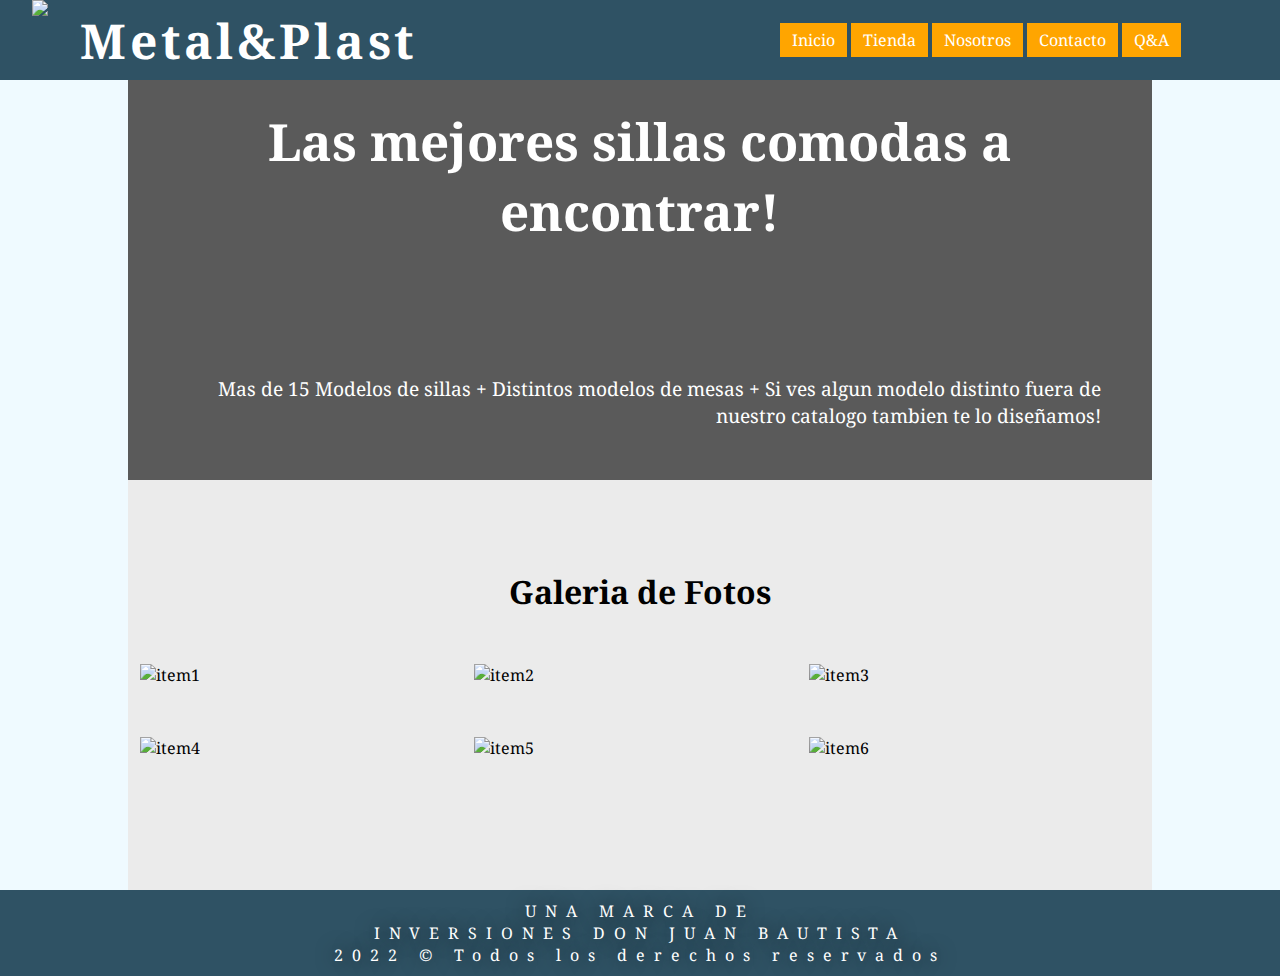
==== index.html @ fb454c6d "Adding bootstrap and .mainad background" ====
<!DOCTYPE html>
<html lang="es">
<head>
    <meta charset="UTF-8">
    <meta http-equiv="X-UA-Compatible" content="IE=edge">
    <meta name="viewport" content="width=device-width, initial-scale=1.0">
    <link rel="icon" href="media/logo.png">
    <title>METALYPLAST</title>

    <!-- Andika Google Font -->
    <link rel="preconnect" href="https://fonts.googleapis.com">
    <link rel="preconnect" href="https://fonts.gstatic.com" crossorigin>
    <link href="https://fonts.googleapis.com/css2?family=Noto+Serif&display=swap" rel="stylesheet">

    <!-- Bootstrap CSS 5.1 -->
    <link href="https://cdn.jsdelivr.net/npm/bootstrap@5.1.3/dist/css/bootstrap.min.css" rel="stylesheet" integrity="sha384-1BmE4kWBq78iYhFldvKuhfTAU6auU8tT94WrHftjDbrCEXSU1oBoqyl2QvZ6jIW3" crossorigin="anonymous">
    <!-- Bootstrap CSS 5.1 -->

    <link rel="stylesheet" href="css/main.css">
</head>
<body id="index">
    <header>
        <img src="media/logo.png" class="logo">
        <h1><a href="index.html">Metal&Plast</a></h1>
        <nav>
            <input type="checkbox" id="menuBtn">
            <label for="menuBtn">Menu</label>
            <ul id="menu">
                <li><a href="index.html">Inicio</a></li>
                <li><a href="pages/store.html">Tienda</a></li>
                <li><a href="pages/us.html">Nosotros</a></li>
                <li><a href="pages/contact.html">Contacto</a></li>
                <li><a href="pages/qanda.html">Q&A</a></li>
            </ul>
        </nav>
    </header>
    <main class="content">
        <section class="mainad">
            <h2>Las mejores sillas comodas a encontrar!</h2>
            <p>Mas de 15 Modelos de sillas + Distintos modelos de mesas + Si ves algun modelo distinto fuera de nuestro catalogo tambien te lo diseñamos!</p>
        </section>
        <section class="gallery">
            <h2>Galeria de Fotos</h2>
            <article>
                <img src="media/item1.jpg" alt="item1">
            </article>
            <article>
                <img src="media/item2.jpg" alt="item2">
            </article>
            <article>
                <img src="media/item3.jpg" alt="item3">
            </article>
            <article>
                <img src="media/item4.jpg" alt="item4">
            </article>
            <article>
                <img src="media/item5.jpg" alt="item5">
            </article>
            <article>
                <img src="media/item6.jpg" alt="item6">
            </article>
        </section>
    </main>
    <footer>
        <p>UNA MARCA DE<br>INVERSIONES DON JUAN BAUTISTA <br>2022 &copy; Todos los derechos reservados</p>
    </footer>
    <!-- Bootstrap JS 5.1 -->
    <script src="https://cdn.jsdelivr.net/npm/bootstrap@5.1.3/dist/js/bootstrap.bundle.min.js" integrity="sha384-ka7Sk0Gln4gmtz2MlQnikT1wXgYsOg+OMhuP+IlRH9sENBO0LRn5q+8nbTov4+1p" crossorigin="anonymous"></script>
    <!-- Bootstrap JS 5.1 -->
</body>
</html>
---- css/main.css ----
/* Ajustes por defectos */
*{
    margin: 0;
    padding: 0;
    outline: 0;
    box-sizing: border-box;
    font-family: 'Noto Serif', serif;
}
a{
    color: gray;
    text-decoration: none;
}
body{
    background-color: rgb(239, 250, 255);
    background-image: url(../media/background.jpg);
    background-repeat: round;
    display: grid;
}



/******************************************************************
Ajustes Generales
******************************************************************/
/* AREAS */
header{
    grid-area: head;
}
main{
    grid-area: content;
}
footer{
    grid-area: pie;
}

/* MAIN */
main{
    background-color: rgba(235, 235, 235, 1);
    min-height: 90vh;
}

/* Template para las grids de desktop*/
/* body{
    
    grid-template-areas: 
        "head head head"
        ". content ."
        "pie pie pie"
    ;
    grid-template-columns: 1fr  8fr 1fr;
} */


/* Para comentar secciones importantes*/
/******************************************************************
Comentario
******************************************************************/


/******************************************************************
RESPONSIVE DESING
******************************************************************/



/* MOBILE */
/******************************************************************
Ajustes Generales
******************************************************************/
body{
    grid-template-areas: 
        "head"
        "content"
        "pie"
    ;
    grid-template-columns: 1fr;
}

/* Encabezado */
header{
    height: 15vw;
    max-height: 80px;
    display: flex;
    align-items: center;
    justify-content: space-around;
    background-color: rgb(47, 82, 100);
}

/* Logo */
header > .logo{
    margin: 0 2.5%;
    height: 100%;
}

/* Titulo */
header >  h1 {
    width: 80%;
    text-align: center;
    font-size: 3em;
    letter-spacing: 0.3vw;
}
header > h1 > a {
    text-decoration: none;
    color: white;
}

/* Estilos para el menu */
header > nav {
    text-align: center;
    width: 20%;
}
header > nav > label {
    font-size: 1rem;
}
header > nav > input {
    display: none;
}
input#menuBtn:checked ~ ul#menu {
    display: inline;
} 
header > nav > ul {
    z-index: 10;
    background-color: orange;
    display: none;
    position: absolute;
    left: 0;
    top: 15vw;
    width: 100%;
}
header > nav > ul > li {
    list-style: none;
    font-size: 7vw;
    text-align: center;
    width: 100%;
}
header > nav > ul > li:hover{
    background-color: rgb(196, 127, 0);
}
header > nav > ul > li > a {
    color: white;
}
/* Encabezado */












/******************************************************************
PAGINA PRINCIPAL Content
******************************************************************/
/* Main Ad*/
#index .mainad {
    background: no-repeat center url(https://metalyplast.000webhostapp.com/media/mainad.gif);
    background-size: cover;
    margin: 0 auto 5vw auto;
    width: 100%;
    height: 55vw;
    display: flex;
    flex-wrap: wrap;
}
#index .mainad::before {
    content: '';
    position: absolute;
    width: 100%;
    height: 55vw;
    background-color: rgba(0, 0, 0, 0.616);
}
#index .mainad p,
#index .mainad h2 {
    z-index: 2;
}
#index .mainad h2 {
    width: 100%;
    align-self: center;
    color: white;
    text-align: center;
    border-radius: 50px;
}
#index .mainad p {
    align-self: flex-end;
    padding: 5%;
    color: white;
    text-align:end;
    /* line-height: 100%; */
}


/* Galeria */
#index .gallery{
    display: flex;
    flex-wrap: wrap;
    padding: 0 1%;
} 
#index .gallery h2{
    width: 100%;
    margin: 2vw 0;
    text-align: center;
}
#index .gallery article{
    width: 80%;
    margin: 2vw auto;
}
#index .gallery img{
    transition: 0.5s;
    width: 100%;
}
#index .gallery img:hover{
    scale: 1.1;
    box-shadow: 0 0 50px black;
}



/******************************************************************
PAGINA TIENDA Content
******************************************************************/
/*Anuncio*/
#offers{
    overflow: hidden;
}
#offers .slider{
    animation: sliderControl 10s infinite ease;
    width: 200%;
    height: 50vw;
    display: flex;
    flex-wrap: nowrap;
}
#offers .slider .sliderItems{
    width: 100%;
    height: 100%;
}
#offers .slider .sliderItems img{
    width: 100%;
    height: 100%;
    /* border: 1px solid black; */
}
@keyframes sliderControl {
    5%{margin-left: 0;}
    45%{margin-left: 0;}
    
    50%{margin-left: -100%;}
    95%{margin-left: -100%;}
}




/*Barra de Busqueda*/
#tienda #items {
    display: flex;
    flex-wrap: wrap;
}
#items .nav-search{
    margin: 2vw 0;
    width: 100%;
    height: 7vw;
    display: flex;
    justify-content: space-evenly;
}
#items .nav-search form{
    display: flex;
    justify-content: space-between;
    background-color: white;
    width: 70%;
    height: 100%;
    border: 1px solid gray;
    border-radius: 5px;
}
#items .nav-search form input,
#items .nav-search form button{
    height: 100%;
    margin: 0;
    border: none
}
#items .nav-search form input{
    padding: 1%;
    width: 80.5%;
}
#items .nav-search form button{
    width: 18.2%;
    padding: 1%;
    background-color: orange;
    border-radius: 5px;
}
#items .nav-search .button{
    width: 18.2%;
    font-size: 0.9em;
    padding: 1%;
    background-color: lightgrey;
    text-align: center;
    border: 1px solid gray;
    border-radius: 5px;

}
#filterSearch{
    display: none;
}


/*Articulos de la Tienda*/
#tienda #items article{
    padding: 1%;
    width: 95%;
    height: 60vw;
    background-color: white;
    margin: 2vw auto;
    display: flex;
    flex-wrap: wrap;
    border-radius: 8px;
    border: 1px lightgray solid;
}
#tienda #items article:hover{
    /* transition: 1s; */
    box-shadow: 0px 0px 30px black;
    scale: 1.01;
}
#items h3,
#items .articleContent {
    margin: 0 1%;
}
#items h3{
    /* background-color: red; */
    width: 100%;
    height: 10%;
}
#items .articleContent {
    height: 90%;
    display: flex;
    flex-wrap: wrap;
}
#items .articleContent img,
#items .articleContent .description {
    margin: 0.5% 0.5%;
    width: 48%;
    height: 98%;
}
#items .articleContent img {
    transition: 0.5s;
}
#items .articleContent img:hover {
    scale: 1.05;
    cursor:pointer
}/* 
#items .articleContent {
    width: 50%;
} */
/* #items .articleContent h3{
    height: 10%;
} */
#items .articleContent .description{
    text-align: justify;
}
#items .articleContent .description p{
    overflow:hidden;
    font-size: 0.8em;
    height: 70%;
    /* background-color: gainsboro; */
}
#items .articleContent .description .price,
#items .articleContent .description button{
    overflow: none;
    text-align: center;
    height: 15%;
    width: 100%;
    border-radius: 10px;
    font-size: 0.9em;
}
#items .articleContent .description button{
    background-color: lightgreen;
}









/******************************************************************
PAGINA NOSOTROS Content
******************************************************************/
/* #us .content{
    background-color: red;
} */

#us .content h2{
    width: 100%;
    margin: 2%;
    text-align: center;
    font-size: 10vw;
}
#us .content section{
    display: flex;
    flex-wrap: wrap;
    padding: 1%;
}

#us .content section img,
#us .content section p{
    margin: 1%;
    width: 100%;
}





/******************************************************************
PAGINA CONTACTP Content
******************************************************************/
#contact .content{
    display: flex;
    flex-wrap: wrap;
    justify-content: center;
}
#contact .content section{
    width: 100%;
}
#contact .content section h2{
    font-size: 10vw;
    text-align: center;
    margin: 3% 0;
}
/* #contact .content .formContact{
    background-color: aqua;
} */
#contact .content .formContact form{
    width: 90%;
    margin: 0 auto;
}
#contact .content .formContact form label,
#contact .content .formContact form input,
#contact .content .formContact form textarea,
#contact .content .formContact form button{
    width: 100%;
}
#contact .content .map iframe{
    width: 100%;
}





/******************************************************************
PAGINA PREGUNTAS FRECUENTES Content
******************************************************************/
#qanda h2,
#qanda section{
    width: 95%;
    margin: 0 auto;
}
#qanda h2{
    margin: 5% 0;
    font-size: 8vw;
    text-align: center;
    /* margin: 5% 0; */
}
/* #qanda section{
    background-color: aquamarine;
} */
#qanda section article h3{
    padding: 2% 3%;
    border-radius:  5px 5px 0 0;
    font-size: 5vw;
    background-color: lightgrey;
}

#qanda section article p{
    max-height: 0px;
    visibility:hidden;
    background-color: rgba(255, 226, 167, 0.521);
    border: 1px solid lightgrey;
    border-top: 0;
}
#qanda section article:target p {
    min-height: 100px;
    max-height: 100%;
    visibility: visible;
    padding: 3% 3%;
}








/******************************************************************
Ajustes Generales
******************************************************************/
footer {
    width: 100%;
    padding: 10px 0;
    color: white;
    text-align: center;
    letter-spacing: 0.7vw;
    text-shadow: 0 0 20px black;
    background-color: rgb(47, 82, 100);
}



/* TABLET */
@media (min-width: 481px)/*  and (max-width:1023px) */{
/******************************************************************
Ajustes Generales
******************************************************************/
/* Encabezado */
    header{
        height: 80px;
    }
    header >  h1 {
        font-size: 3em;
    }
    header > nav > ul {
        top: 80px;
    }
    header > nav > ul > li {
        font-size: 5vw;
    }
/* Encabezado */
    
    
        
/******************************************************************
PAGINA PRINCIPAL Content
******************************************************************/
    /* Main Ad*/
    #index .mainad {
        width: 100%;
        height: 45vw;
    }
    #index .mainad::before {
        width: 100%;
        height: 45vw;
    }
    #index .mainad h2{
        font-size: 5vw;
    }
    #index .mainad p{
        font-size: 2vw;
    }



    
    /* Galeria */
    #index .gallery{
        flex-wrap: wrap;
    }



    #index .gallery h2{
        width: 100%;
    }
    #index .gallery article{
        width: 33%;
    
    }
    
    
    
    
/******************************************************************
PAGINA TIENDA Content
******************************************************************/
/*Anuncio*/
    #offers{
        max-height: 500px;
    }
    #offers .slider .sliderItems img{
        object-fit: cover;
    }

/*Barra de Busqueda*/
    #items .nav-search{
        height: 4vw;
    }
    #items .nav-search form{
        width: 60%;
    }
    #items .nav-search form input{
        padding: 1%;
        width: 90%;
    }
    #items .nav-search form button{
        width: 10%;
    }
    #items .nav-search .button{
        width: 10%;
    }

/*Articulos de la Tienda*/
    #tienda #items article{
        width: 49%;
        height: 35vw;
    }
    
    
    
    
    
    
/******************************************************************
PAGINA NOSOTROS Content
******************************************************************/
    #us .content h2{
        font-size: 7vw;
    }
    #us .content section{
        display: flex;
        flex-wrap: nowrap;
    }
    #us .content section img,
    #us .content section p{
        margin: 1%;
        width: 50%;
    }
    
    
    
    
/******************************************************************
PAGINA NOSOTROS Content
******************************************************************/
    #contact .content section h2{
        font-size: 5vw;
    }

    #contact .content section{
        width: 80%;
    }
    
    
    
/******************************************************************
PAGINA PREGUNTAS FRECUENTES Content
******************************************************************/





}



/* DESKTOP */
@media (min-width: 1024px){
/******************************************************************
Ajustes Generales
******************************************************************/
/* Encabezado */
    header{
        height: 80px;
    }
    header >  h1 {
        width: 50%;
        font-size: 3em;
        text-align: left;
    }
    
    header > nav {
        width: 50%;
    }
    header > nav > label {
        display: none;
    }
    header > nav > ul {
        background-color: rgba(0, 0, 0, 0);
        display: inline;
        position: initial;
    }
    header > nav > ul > li{
        background-color: orange;
        display:inline-block;
        font-size: 1em;
        width: auto;
        padding: 1% 2%;
        margin: 0 px;
    }
/* Encabezado */






/******************************************************************
PAGINA PRINCIPAL Content
******************************************************************/
    body{
        grid-template-areas: 
            "head head head"
            ". content ."
            "pie pie pie"
        ;
        grid-template-columns: 1fr  8fr 1fr;
    }

    /* Main Ad*/
    #index .mainad {
        width: 100%;
        max-height: 400px;
    }
    #index .mainad::before {
        width: 80vw;
        max-height: 400px;
    }
    #index .mainad h2{
        font-size: 4vw;
    }
    #index .mainad p{
        font-size:1.5vw;
    }



    /* Galeria */
    #index .gallery h2{
        font-size: 2em;
    }






/******************************************************************
PAGINA TIENDA Content
******************************************************************/
/*Barra de Busqueda*/
    #items .nav-search{
        height: 2.5vw;
    }
    #items .nav-search form{
        width: 60%;
    }
    #items .nav-search form input{
        padding: 1%;
        width: 90%;
    }
    #items .nav-search form button{
        width: 10%;
    }
    #items .nav-search .button{
        width: 10%;
    }

/*Articulos de la Tienda*/
    #tienda #items article{
        width: 33%;
        height: 20vw;
    }


/******************************************************************
PAGINA NOSOTROS Content
******************************************************************/
    #contact .content{
        flex-wrap: nowrap;
    }
    #contact .content section {
        width: 50%;
    }



/******************************************************************
PAGINA PREGUNTAS FRECUENTES Content
******************************************************************/
    #qanda h2{
        font-size: 5vw;
        text-align: left;
        margin: 5% auto 5% auto;
    }

    #qanda section article h3{
        font-size: 3vw;
    }

    #qanda section article p{
        font-size: 1.5vw;
    }




}
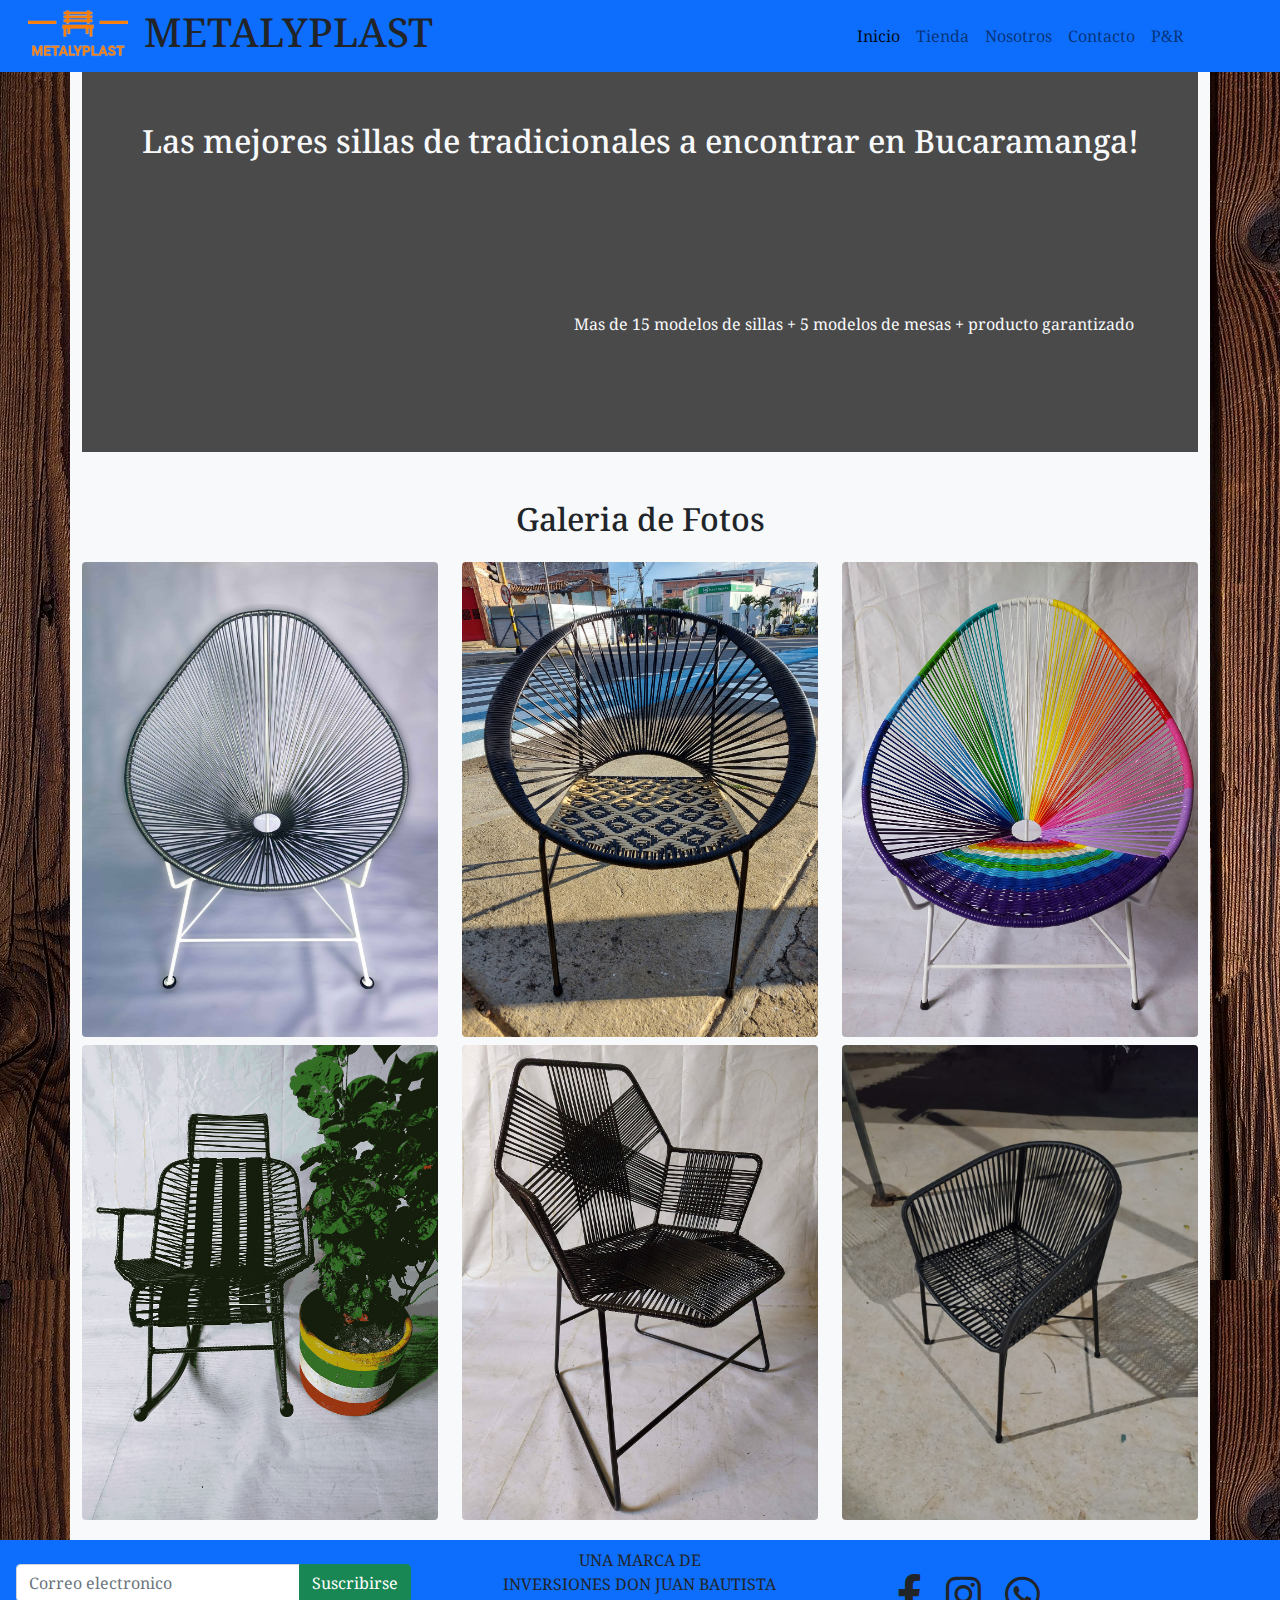
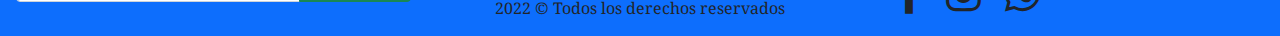
==== commit 775e3619: "Applying Bootstrap to the project v1" ====
--- a/index.html
+++ b/index.html
@@ -11,61 +11,137 @@
     <link rel="preconnect" href="https://fonts.googleapis.com">
     <link rel="preconnect" href="https://fonts.gstatic.com" crossorigin>
     <link href="https://fonts.googleapis.com/css2?family=Noto+Serif&display=swap" rel="stylesheet">
+    <!-- Andika Google Font -->
+    
+    
+    
+    <!-- LOCAL HOSTED -->
+
+    <!-- Fontawesome 6.1.1 -->
+    <link rel="stylesheet" href="assests/fontawesome-free-6.1.1-web/css/all.css">
+    <!-- Fontawesome 6.1.1 -->
 
     <!-- Bootstrap CSS 5.1 -->
-    <link href="https://cdn.jsdelivr.net/npm/bootstrap@5.1.3/dist/css/bootstrap.min.css" rel="stylesheet" integrity="sha384-1BmE4kWBq78iYhFldvKuhfTAU6auU8tT94WrHftjDbrCEXSU1oBoqyl2QvZ6jIW3" crossorigin="anonymous">
+    <link rel="stylesheet" href="assests/bootstrap-5.1.3-dist/css/bootstrap.css">
     <!-- Bootstrap CSS 5.1 -->
 
-    <link rel="stylesheet" href="css/main.css">
+    <link rel="stylesheet" href="assests/css/main.css">
 </head>
-<body id="index">
-    <header>
-        <img src="media/logo.png" class="logo">
-        <h1><a href="index.html">Metal&Plast</a></h1>
-        <nav>
-            <input type="checkbox" id="menuBtn">
-            <label for="menuBtn">Menu</label>
-            <ul id="menu">
-                <li><a href="index.html">Inicio</a></li>
-                <li><a href="pages/store.html">Tienda</a></li>
-                <li><a href="pages/us.html">Nosotros</a></li>
-                <li><a href="pages/contact.html">Contacto</a></li>
-                <li><a href="pages/qanda.html">Q&A</a></li>
-            </ul>
-        </nav>
-    </header>
-    <main class="content">
-        <section class="mainad">
-            <h2>Las mejores sillas comodas a encontrar!</h2>
-            <p>Mas de 15 Modelos de sillas + Distintos modelos de mesas + Si ves algun modelo distinto fuera de nuestro catalogo tambien te lo diseñamos!</p>
-        </section>
-        <section class="gallery">
-            <h2>Galeria de Fotos</h2>
-            <article>
-                <img src="media/item1.jpg" alt="item1">
-            </article>
-            <article>
-                <img src="media/item2.jpg" alt="item2">
-            </article>
-            <article>
-                <img src="media/item3.jpg" alt="item3">
-            </article>
-            <article>
-                <img src="media/item4.jpg" alt="item4">
-            </article>
-            <article>
-                <img src="media/item5.jpg" alt="item5">
-            </article>
-            <article>
-                <img src="media/item6.jpg" alt="item6">
-            </article>
-        </section>
-    </main>
-    <footer>
-        <p>UNA MARCA DE<br>INVERSIONES DON JUAN BAUTISTA <br>2022 &copy; Todos los derechos reservados</p>
+<body>
+    <!-- Inicio de la barra de Navegacion -->
+    <nav class="navbar navbar-expand-lg navbar-light bg-primary">
+        <div class="container-fluid">
+            <div class="col-10 col-lg-8 d-flex">
+                <img class="ps-3" id="logo" src="assests/media/logo.png" alt="METALYPLAST">
+                <h1 class="h1 ps-3">METALYPLAST</h1>
+            </div>
+
+
+
+            <button class="navbar-toggler" type="button" data-bs-toggle="collapse" data-bs-target="#navbarSupportedContent" aria-controls="navbarSupportedContent" aria-expanded="false" aria-label="Toggle navigation">
+                <span class="navbar-toggler-icon"></span>
+            </button>
+            <div class="col collapse navbar-collapse" id="navbarSupportedContent">
+                <ul class="navbar-nav me-auto mb-2 mb-lg-0">
+                    <li class="nav-item">
+                        <a class="nav-link active text-center" aria-current="page" href="/">Inicio</a>
+                    </li>
+                    <li class="nav-item">
+                        <a class="nav-link text-center" aria-current="page" href="/store/">Tienda</a>
+                    </li>
+                    <li class="nav-item">
+                        <a class="nav-link text-center" aria-current="page" href="/us/">Nosotros</a>
+                    </li>
+                    <li class="nav-item">
+                        <a class="nav-link text-center" aria-current="page" href="/contact/">Contacto</a>
+                    </li>
+                    <li class="nav-item">
+                        <a class="nav-link text-center" aria-current="page" href="/qanda/">P&R</a>
+                    </li>
+                </ul>
+            </div>
+        </div>
+    </nav>
+    <!-- Fin de la barra de Navegacion -->
+
+
+
+
+    <div class="container bg-light pb-1">
+        <div class="col-12" id="mainad">
+            <h2 class=" h2 text-center text-light color">Las mejores sillas de tradicionales a encontrar en Bucaramanga!</h2>
+            <p class="text-end text-light">Mas de 15 modelos de sillas + 5 modelos de mesas + producto garantizado</p>
+        </div>
+        <div class="col-12 mt-5">
+            <h2 class="h2 text-center mb-3">Galeria de Fotos</h2>
+            <div class="lightbox mb-3">
+                <div class="row">
+                    <div class="col-lg-4 col-md-6 col-sm-12">
+                        <img src="assests/media/item1.jpg" class="w-100 mt-2 shadow-1-strong rounded"/>
+                    </div>
+                    <div class="col-lg-4 col-md-6 col-sm-12">
+                        <img src="assests/media/item2.jpg" class="w-100 mt-2 shadow-1-strong rounded"/>
+                    </div>
+                    <div class="col-lg-4 col-md-6 col-sm-12">
+                        <img src="assests/media/item3.jpg" class="w-100 mt-2 shadow-1-strong rounded"/>
+                    </div>
+                    <div class="col-lg-4 col-md-6 col-sm-12">
+                        <img src="assests/media/item4.jpg" class="w-100 mt-2 shadow-1-strong rounded"/>
+                    </div>
+                    <div class="col-lg-4 col-md-6 col-sm-12">
+                        <img src="assests/media/item5.jpg" class="w-100 mt-2 shadow-1-strong rounded"/>
+                    </div>
+                    <div class="col-lg-4 col-md-6 col-sm-12">
+                        <img src="assests/media/item6.jpg" class="w-100 mt-2 shadow-1-strong rounded"/>
+                    </div>
+                </div>
+            </div>
+        </div>
+    </div>
+
+
+
+
+
+
+
+    <!-- Inicio de Footer -->
+    <footer class="container-fluid bg-primary">
+        <div class="row">
+            <div class="col-lg-4 col-md-12">
+                <form action="#" class="input-group mt-4 mb-2 ps-1 pe-1">
+                    <input type="email" class="form-control" id="suscribeForm" placeholder="Correo electronico">
+                    <button class="btn btn-success" type="submit">Suscribirse</button>
+                </form>
+            </div>
+            <div class="col-lg-4 col-md-12 mt-2">
+                <p class="text-center">UNA MARCA DE<br>INVERSIONES DON JUAN BAUTISTA <br>2022 &copy; Todos los derechos reservados</p>
+            </div>
+            <div class="col-lg-4 col-md-12 mt-4">
+                <ul class="d-flex fs-1 m-auto">
+                    <li class="me-4">
+                        <!-- <a href="http://" target="_blank" rel="noopener noreferrer"> -->
+                            <i class="fa-brands fa-facebook-f"></i>
+                        </a>
+                    <li class="me-4">
+                        <!-- <a href="https://www.instagram.com/metalyplast/" target="_blank" rel="noopener noreferrer"> -->
+                            <i class="fa-brands fa-instagram"></i>
+                        </a>
+                    </li>
+                    <li>
+                        <!-- <a href="http://" target="_blank" rel="noopener noreferrer"> -->
+                            <i class="fa-brands fa-whatsapp "></i></li>
+                        </a>
+                    </li>
+                </ul>
+            </div>
+        </div>
     </footer>
+    <!-- Fin de Footer -->
+    
+
     <!-- Bootstrap JS 5.1 -->
-    <script src="https://cdn.jsdelivr.net/npm/bootstrap@5.1.3/dist/js/bootstrap.bundle.min.js" integrity="sha384-ka7Sk0Gln4gmtz2MlQnikT1wXgYsOg+OMhuP+IlRH9sENBO0LRn5q+8nbTov4+1p" crossorigin="anonymous"></script>
+    <script src="assests/bootstrap-5.1.3-dist/js/bootstrap.js"></script>
     <!-- Bootstrap JS 5.1 -->
 </body>
 </html>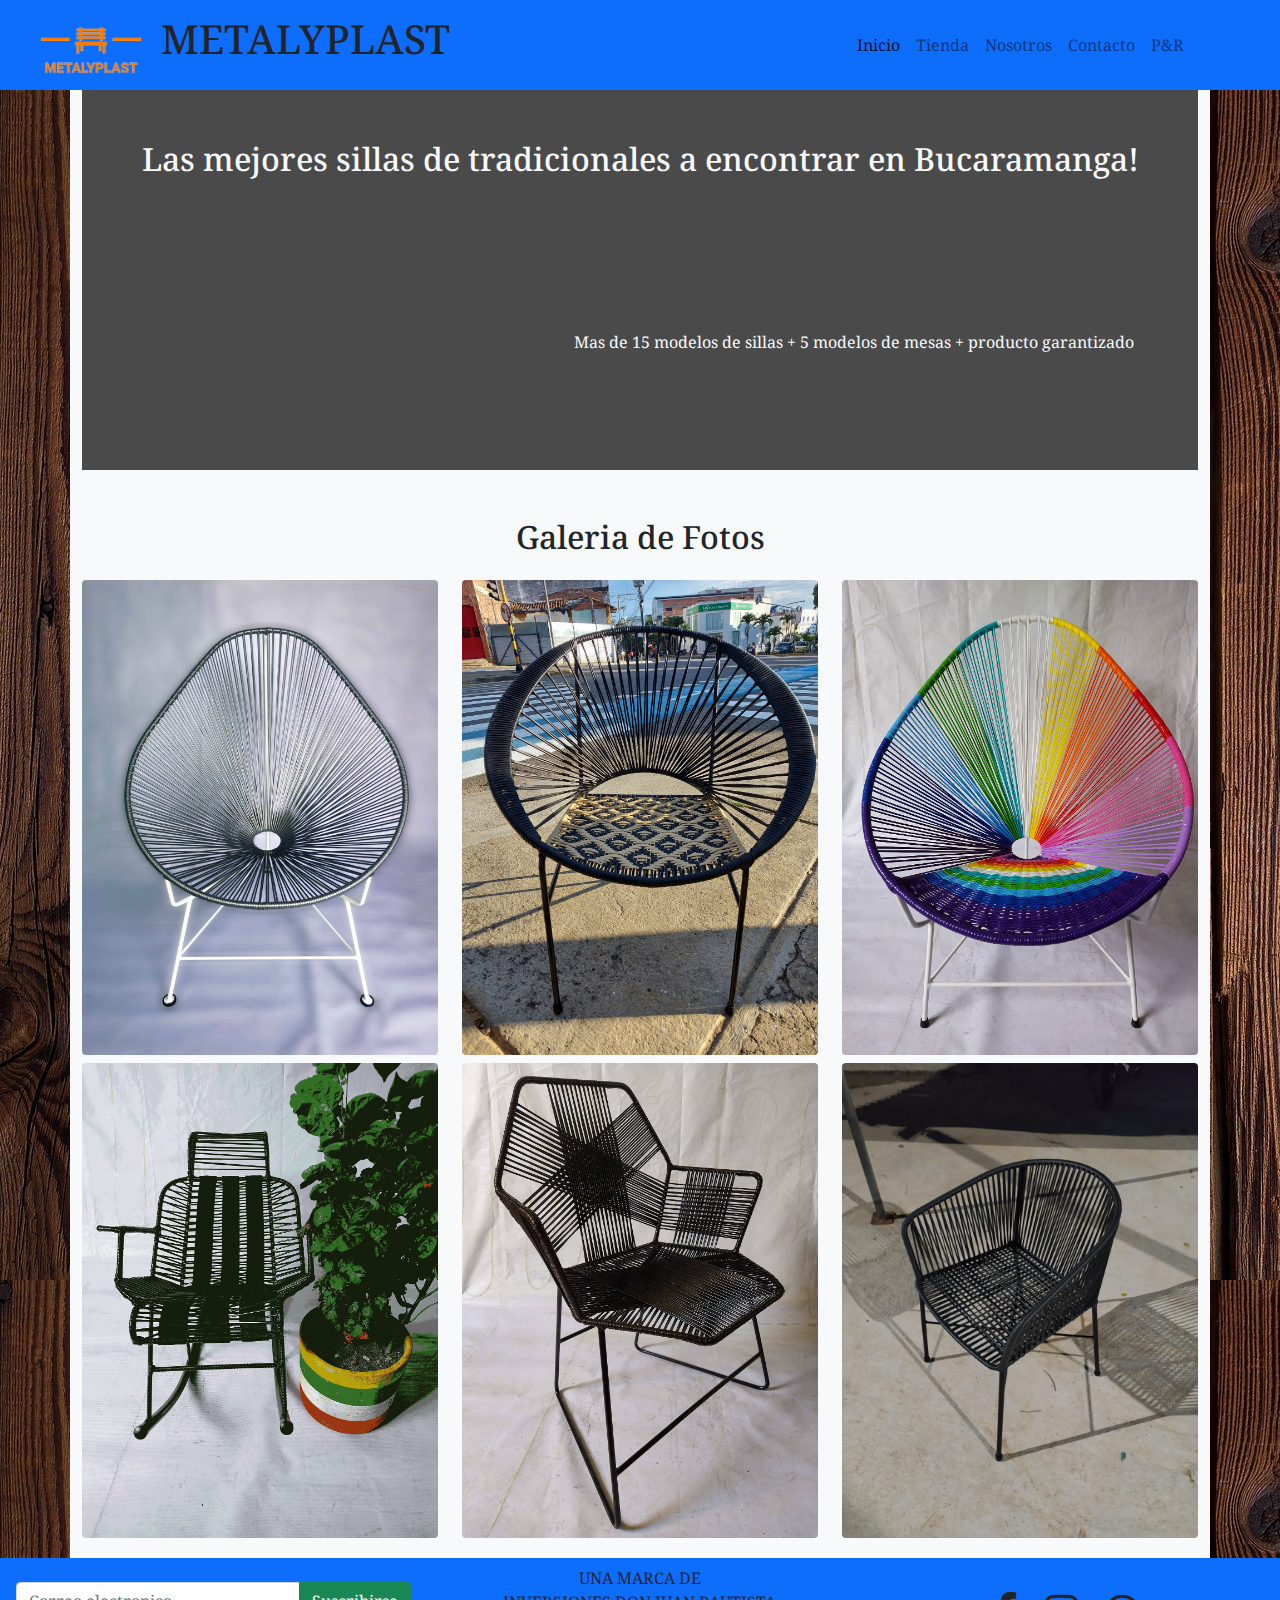
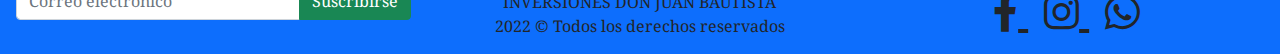
==== commit 6e9b772e: "Applying Bootstrap 1.5" ====
--- a/index.html
+++ b/index.html
@@ -4,7 +4,7 @@
     <meta charset="UTF-8">
     <meta http-equiv="X-UA-Compatible" content="IE=edge">
     <meta name="viewport" content="width=device-width, initial-scale=1.0">
-    <link rel="icon" href="media/logo.png">
+    <link rel="icon" href="assests/media/logo.png">
     <title>METALYPLAST</title>
 
     <!-- Andika Google Font -->
@@ -32,8 +32,10 @@
     <nav class="navbar navbar-expand-lg navbar-light bg-primary">
         <div class="container-fluid">
             <div class="col-10 col-lg-8 d-flex">
-                <img class="ps-3" id="logo" src="assests/media/logo.png" alt="METALYPLAST">
-                <h1 class="h1 ps-3">METALYPLAST</h1>
+                <a class="btn" href="../">
+                    <img class="ps-3" id="logo" src="assests/media/logo.png" alt="METALYPLAST">
+                    <h1 class="h1 ps-3 d-inline">METALYPLAST</h1>
+                </a>
             </div>
 
 
@@ -47,16 +49,16 @@
                         <a class="nav-link active text-center" aria-current="page" href="/">Inicio</a>
                     </li>
                     <li class="nav-item">
-                        <a class="nav-link text-center" aria-current="page" href="/store/">Tienda</a>
+                        <a class="nav-link text-center" aria-current="page" href="store/">Tienda</a>
                     </li>
                     <li class="nav-item">
-                        <a class="nav-link text-center" aria-current="page" href="/us/">Nosotros</a>
+                        <a class="nav-link text-center" aria-current="page" href="us/">Nosotros</a>
                     </li>
                     <li class="nav-item">
-                        <a class="nav-link text-center" aria-current="page" href="/contact/">Contacto</a>
+                        <a class="nav-link text-center" aria-current="page" href="contact/">Contacto</a>
                     </li>
                     <li class="nav-item">
-                        <a class="nav-link text-center" aria-current="page" href="/qanda/">P&R</a>
+                        <a class="nav-link text-center" aria-current="page" href="qanda/">P&R</a>
                     </li>
                 </ul>
             </div>
@@ -118,22 +120,17 @@
                 <p class="text-center">UNA MARCA DE<br>INVERSIONES DON JUAN BAUTISTA <br>2022 &copy; Todos los derechos reservados</p>
             </div>
             <div class="col-lg-4 col-md-12 mt-4">
-                <ul class="d-flex fs-1 m-auto">
-                    <li class="me-4">
-                        <!-- <a href="http://" target="_blank" rel="noopener noreferrer"> -->
-                            <i class="fa-brands fa-facebook-f"></i>
-                        </a>
-                    <li class="me-4">
-                        <!-- <a href="https://www.instagram.com/metalyplast/" target="_blank" rel="noopener noreferrer"> -->
-                            <i class="fa-brands fa-instagram"></i>
-                        </a>
-                    </li>
-                    <li>
-                        <!-- <a href="http://" target="_blank" rel="noopener noreferrer"> -->
-                            <i class="fa-brands fa-whatsapp "></i></li>
-                        </a>
-                    </li>
-                </ul>
+                <div class="fs-1 text-center">
+                    <a class="link-dark" href="http://" target="_blank" rel="noopener noreferrer">
+                        <i class="fa-brands fa-facebook-f"></i>
+                    </a>
+                    <a class="link-dark ms-3" href="https://www.instagram.com/metalyplast/" target="_blank" rel="noopener noreferrer">
+                        <i class="fa-brands fa-instagram"></i>
+                    </a>
+                    <a class="link-dark ms-3" href="http://" target="_blank" rel="noopener noreferrer">
+                        <i class="fa-brands fa-whatsapp "></i>
+                    </a>
+                </div>
             </div>
         </div>
     </footer>
--- a/assests/css/main.css
+++ b/assests/css/main.css
@@ -3,7 +3,7 @@
 }
 
 body{
-    background-image: url(/assests/media/background.jpg);
+    background-image: url(../media/background.jpg);
     background-repeat: repeat-y;
     background-position: top;
 
@@ -23,20 +23,13 @@
 
 #mainad{
     position: relative;
-    background-image: url(/assests/media/mainad.gif);
+    background-image: url(../media/mainad.gif);
     background-repeat: no-repeat;
     background-size: cover;
     height: 380px;
 }
 
-/* #mainad::before{
-    content: '';
-    display: inline-block;
-    position: relative;
-    background-color: rgba(0, 0, 0, 0.7);
-    width: inherit;
-    height: inherit;
-} */
+
 
 #mainad h2,
 #mainad p{
@@ -62,4 +55,8 @@
 }
 #carouselExampleSlidesOnly .carousel-inner img{
     max-height: 370px;
+}
+
+#socials{
+    margin: 0 auto;
 }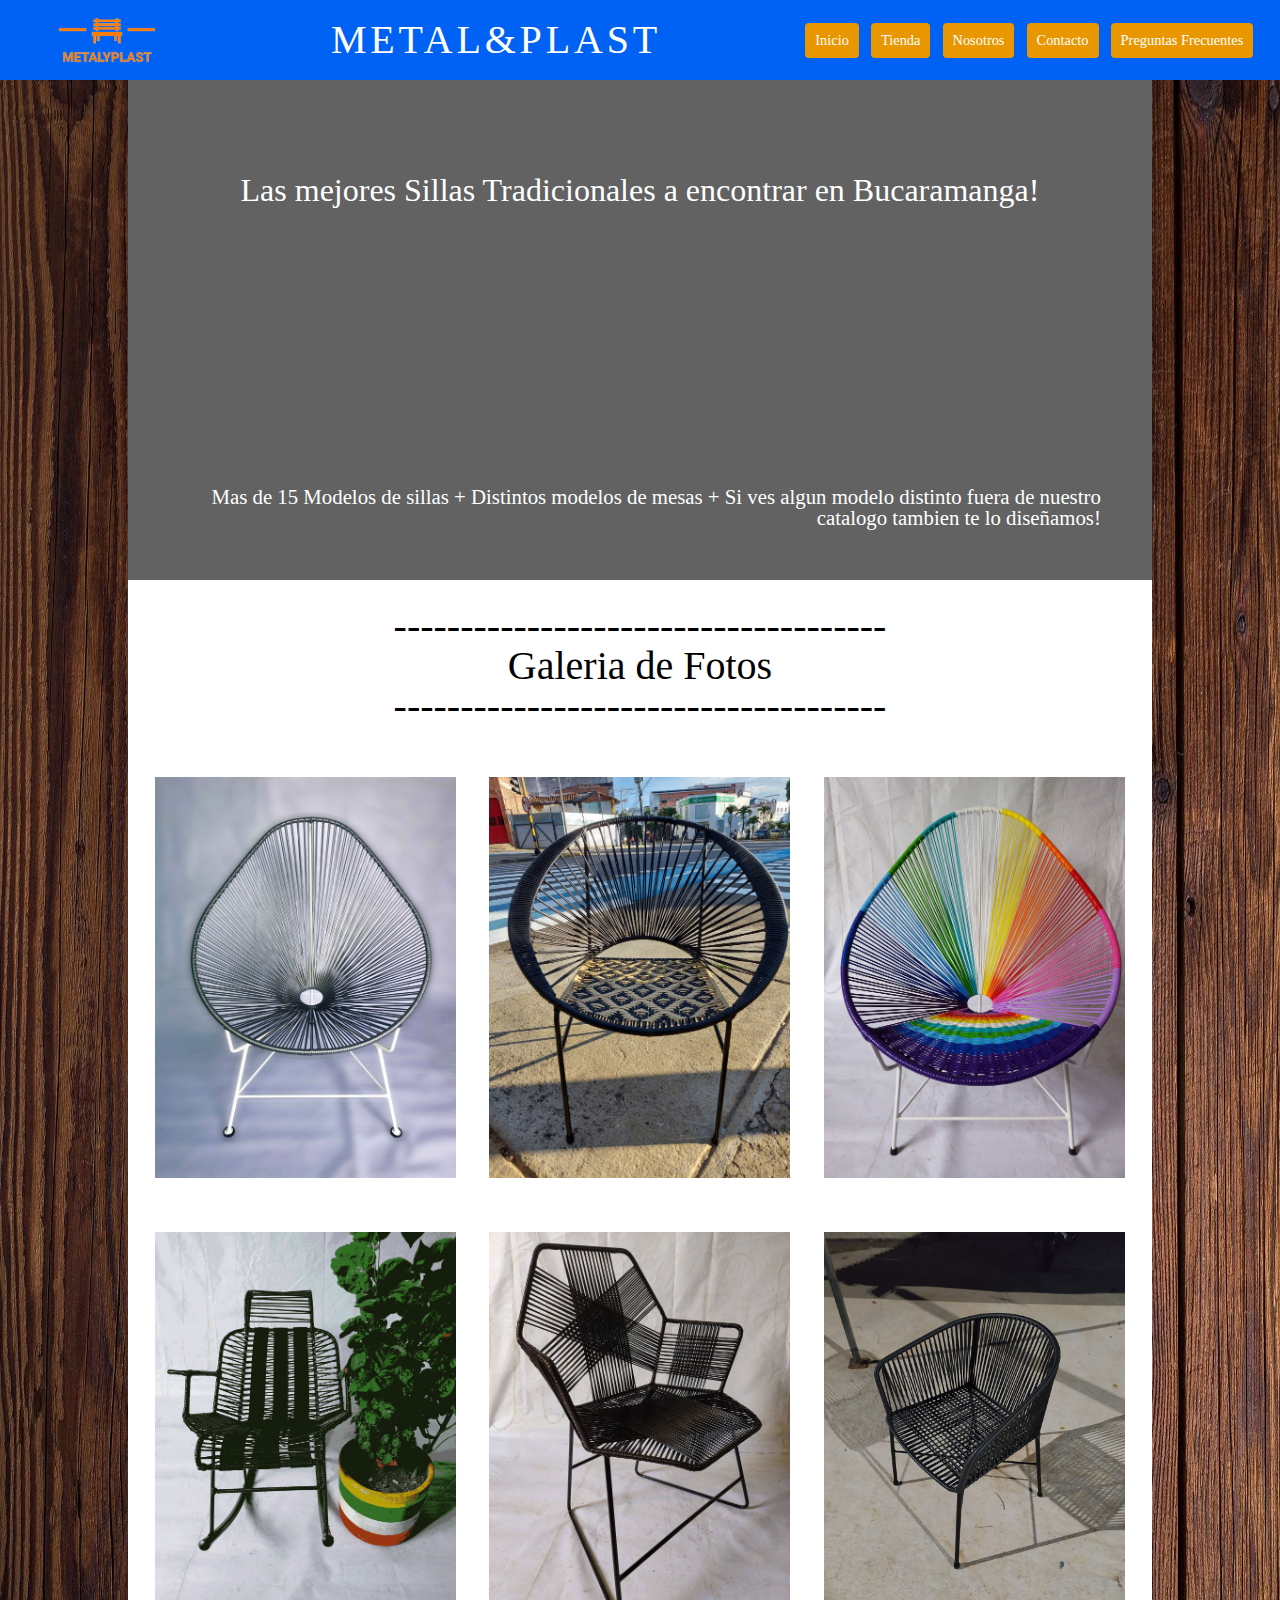
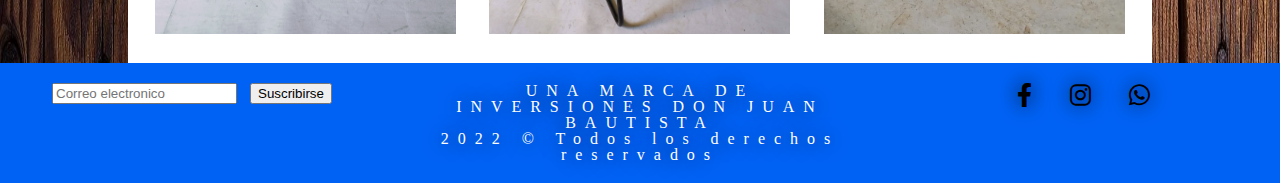
==== commit 0770d4f8: "Applying SCSS Update 1.2" ====
--- a/index.html
+++ b/index.html
@@ -11,9 +11,7 @@
     <link rel="preconnect" href="https://fonts.googleapis.com">
     <link rel="preconnect" href="https://fonts.gstatic.com" crossorigin>
     <link href="https://fonts.googleapis.com/css2?family=Noto+Serif&display=swap" rel="stylesheet">
-    <!-- Andika Google Font -->
-    
-    
+    <!-- Andika Google Font -->    
     
     <!-- LOCAL HOSTED -->
 
@@ -21,124 +19,80 @@
     <link rel="stylesheet" href="assests/fontawesome-free-6.1.1-web/css/all.css">
     <!-- Fontawesome 6.1.1 -->
 
-    <!-- Bootstrap CSS 5.1 -->
-    <link rel="stylesheet" href="assests/bootstrap-5.1.3-dist/css/bootstrap.css">
-    <!-- Bootstrap CSS 5.1 -->
-
     <link rel="stylesheet" href="assests/css/main.css">
 </head>
 <body>
     <!-- Inicio de la barra de Navegacion -->
-    <nav class="navbar navbar-expand-lg navbar-light bg-primary">
-        <div class="container-fluid">
-            <div class="col-10 col-lg-8 d-flex">
-                <a class="btn" href="../">
-                    <img class="ps-3" id="logo" src="assests/media/logo.png" alt="METALYPLAST">
-                    <h1 class="h1 ps-3 d-inline">METALYPLAST</h1>
-                </a>
-            </div>
-
-
-
-            <button class="navbar-toggler" type="button" data-bs-toggle="collapse" data-bs-target="#navbarSupportedContent" aria-controls="navbarSupportedContent" aria-expanded="false" aria-label="Toggle navigation">
-                <span class="navbar-toggler-icon"></span>
-            </button>
-            <div class="col collapse navbar-collapse" id="navbarSupportedContent">
-                <ul class="navbar-nav me-auto mb-2 mb-lg-0">
-                    <li class="nav-item">
-                        <a class="nav-link active text-center" aria-current="page" href="/">Inicio</a>
-                    </li>
-                    <li class="nav-item">
-                        <a class="nav-link text-center" aria-current="page" href="store/">Tienda</a>
-                    </li>
-                    <li class="nav-item">
-                        <a class="nav-link text-center" aria-current="page" href="us/">Nosotros</a>
-                    </li>
-                    <li class="nav-item">
-                        <a class="nav-link text-center" aria-current="page" href="contact/">Contacto</a>
-                    </li>
-                    <li class="nav-item">
-                        <a class="nav-link text-center" aria-current="page" href="qanda/">P&R</a>
-                    </li>
-                </ul>
-            </div>
+    <header>
+        <a href="index.html">
+            <img src="/assests/media/logo.png" class="logo">
+        </a>
+        <h1><a href="index.html">METAL&PLAST</a></h1>
+        <nav>
+            <input type="checkbox" id="menuBtn">
+            <label for="menuBtn"><i class="fa-solid fa-bars"></i></label>
+            <ul id="menu">
+                <li><a href="index.html"><p>Inicio</p></a></li>
+                <li><a href="pages/store.html"><p>Tienda</p></a></li>
+                <li><a href="pages/us.html"><p>Nosotros</p></a></li>
+                <li><a href="pages/contact.html"><p>Contacto</p></a></li>
+                <li><a href="pages/qanda.html"><p>Preguntas Frecuentes</p></a></li>
+            </ul>
+        </nav>
+    </header>
+    <!-- Fin de la barra de Navegacion -->
+    <!-- Inicio de la barra de Navegacion -->
+    <div class="container">
+        <div class="mainad">
+            <h2>Las mejores Sillas Tradicionales a encontrar en Bucaramanga!</h2>
+            <p>Mas de 15 Modelos de sillas + Distintos modelos de mesas + Si ves algun modelo distinto fuera de nuestro catalogo tambien te lo diseñamos!</p>
         </div>
-    </nav>
-    <!-- Fin de la barra de Navegacion -->
-
-
-
-
-    <div class="container bg-light pb-1">
-        <div class="col-12" id="mainad">
-            <h2 class=" h2 text-center text-light color">Las mejores sillas de tradicionales a encontrar en Bucaramanga!</h2>
-            <p class="text-end text-light">Mas de 15 modelos de sillas + 5 modelos de mesas + producto garantizado</p>
-        </div>
-        <div class="col-12 mt-5">
-            <h2 class="h2 text-center mb-3">Galeria de Fotos</h2>
-            <div class="lightbox mb-3">
-                <div class="row">
-                    <div class="col-lg-4 col-md-6 col-sm-12">
-                        <img src="assests/media/item1.jpg" class="w-100 mt-2 shadow-1-strong rounded"/>
-                    </div>
-                    <div class="col-lg-4 col-md-6 col-sm-12">
-                        <img src="assests/media/item2.jpg" class="w-100 mt-2 shadow-1-strong rounded"/>
-                    </div>
-                    <div class="col-lg-4 col-md-6 col-sm-12">
-                        <img src="assests/media/item3.jpg" class="w-100 mt-2 shadow-1-strong rounded"/>
-                    </div>
-                    <div class="col-lg-4 col-md-6 col-sm-12">
-                        <img src="assests/media/item4.jpg" class="w-100 mt-2 shadow-1-strong rounded"/>
-                    </div>
-                    <div class="col-lg-4 col-md-6 col-sm-12">
-                        <img src="assests/media/item5.jpg" class="w-100 mt-2 shadow-1-strong rounded"/>
-                    </div>
-                    <div class="col-lg-4 col-md-6 col-sm-12">
-                        <img src="assests/media/item6.jpg" class="w-100 mt-2 shadow-1-strong rounded"/>
-                    </div>
-                </div>
-            </div>
+        <div class="gallery">
+            <h2>Galeria de Fotos</h2>
+            <article>
+                <img src="/assests/media/item1.jpg" alt="item1">
+            </article>
+            <article>
+                <img src="/assests/media/item2.jpg" alt="item2">
+            </article>
+            <article>
+                <img src="/assests/media/item3.jpg" alt="item3">
+            </article>
+            <article>
+                <img src="/assests/media/item4.jpg" alt="item4">
+            </article>
+            <article>
+                <img src="/assests/media/item5.jpg" alt="item5">
+            </article>
+            <article>
+                <img src="/assests/media/item6.jpg" alt="item6">
+            </article>
         </div>
     </div>
-
-
-
-
-
-
-
+    <!-- Fin de contenido -->
     <!-- Inicio de Footer -->
-    <footer class="container-fluid bg-primary">
-        <div class="row">
-            <div class="col-lg-4 col-md-12">
-                <form action="#" class="input-group mt-4 mb-2 ps-1 pe-1">
-                    <input type="email" class="form-control" id="suscribeForm" placeholder="Correo electronico">
-                    <button class="btn btn-success" type="submit">Suscribirse</button>
-                </form>
-            </div>
-            <div class="col-lg-4 col-md-12 mt-2">
-                <p class="text-center">UNA MARCA DE<br>INVERSIONES DON JUAN BAUTISTA <br>2022 &copy; Todos los derechos reservados</p>
-            </div>
-            <div class="col-lg-4 col-md-12 mt-4">
-                <div class="fs-1 text-center">
-                    <a class="link-dark" href="http://" target="_blank" rel="noopener noreferrer">
-                        <i class="fa-brands fa-facebook-f"></i>
-                    </a>
-                    <a class="link-dark ms-3" href="https://www.instagram.com/metalyplast/" target="_blank" rel="noopener noreferrer">
-                        <i class="fa-brands fa-instagram"></i>
-                    </a>
-                    <a class="link-dark ms-3" href="http://" target="_blank" rel="noopener noreferrer">
-                        <i class="fa-brands fa-whatsapp "></i>
-                    </a>
-                </div>
-            </div>
+    <footer>
+        <div class="suscribe-form">
+            <form action="#">
+                <input type="email" id="suscribeForm" placeholder="Correo electronico">
+                <button class="btn btn-success" type="submit">Suscribirse</button>
+            </form>
+        </div>
+        <div class="copyright">
+            <p>UNA MARCA DE<br>INVERSIONES DON JUAN BAUTISTA <br>2022 &copy; Todos los derechos reservados</p>
+        </div>
+        <div class="socials">
+            <a href="http://" target="_blank" rel="noopener noreferrer">
+                <i class="fa-brands fa-facebook-f"></i>
+            </a>
+            <a href="https://www.instagram.com/metalyplast/" target="_blank" rel="noopener noreferrer">
+                <i class="fa-brands fa-instagram"></i>
+            </a>
+            <a href="http://" target="_blank" rel="noopener noreferrer">
+                <i class="fa-brands fa-whatsapp "></i>
+            </a>
         </div>
     </footer>
     <!-- Fin de Footer -->
-    
-
-    <!-- Bootstrap JS 5.1 -->
-    <script src="assests/bootstrap-5.1.3-dist/js/bootstrap.js"></script>
-    <!-- Bootstrap JS 5.1 -->
 </body>
 </html>--- a/assests/css/main.css
+++ b/assests/css/main.css
@@ -1,62 +1,815 @@
-*{
-    font-family: 'Noto Serif';
-}
-
-body{
-    background-image: url(../media/background.jpg);
-    background-repeat: repeat-y;
-    background-position: top;
-
-}
-
-#logo{
-    max-height: 50px;
-}
-
-
-footer ul li{
-    list-style: none;
-}
-
-
-
-
-#mainad{
-    position: relative;
-    background-image: url(../media/mainad.gif);
-    background-repeat: no-repeat;
-    background-size: cover;
-    height: 380px;
-}
-
-
-
-#mainad h2,
-#mainad p{
-    background-color: rgba(0, 0, 0, 0.7);
+/* Ajustes por defectos */
+body {
+  background-color: rgb(239, 250, 255);
+  background-image: url(../media/background.jpg);
+  background-repeat: no-repeat;
+  background-repeat: round;
+  display: grid;
+}
+
+/******************************************************************
+Ajustes Generales
+******************************************************************/
+/* AREAS */
+header {
+  grid-area: head;
+}
+
+.container {
+  grid-area: content;
+}
+
+footer {
+  grid-area: pie;
+}
+
+/* MAIN */
+.container {
+  background-color: rgb(255, 255, 255);
+  min-height: 100vh;
+}
+
+/* Template para las grids de desktop*/
+/* body{
+
+    grid-template-areas: 
+        "head head head"
+        ". content ."
+        "pie pie pie"
+    ;
+    grid-template-columns: 1fr  8fr 1fr;
+} */
+/******************************************************************
+RESPONSIVE DESING
+******************************************************************/
+/* http://meyerweb.com/eric/tools/css/reset/ 
+   v2.0 | 20110126
+   License: none (public domain)
+*/
+html, body, div, span, applet, object, iframe,
+h1, h2, h3, h4, h5, h6, p, blockquote, pre,
+a, abbr, acronym, address, big, cite, code,
+del, dfn, em, img, ins, kbd, q, s, samp,
+small, strike, strong, sub, sup, tt, var,
+b, u, i, center,
+dl, dt, dd, ol, ul, li,
+fieldset, form, label, legend,
+table, caption, tbody, tfoot, thead, tr, th, td,
+article, aside, canvas, details, embed,
+figure, figcaption, footer, header, hgroup,
+menu, nav, output, ruby, section, summary,
+time, mark, audio, video {
+  margin: 0;
+  padding: 0;
+  border: 0;
+  font-size: 100%;
+  font: inherit;
+  vertical-align: baseline;
+}
+
+/* HTML5 display-role reset for older browsers */
+article, aside, details, figcaption, figure,
+footer, header, hgroup, menu, nav, section {
+  display: block;
+}
+
+body {
+  line-height: 1;
+}
+
+ol, ul {
+  list-style: none;
+}
+
+blockquote, q {
+  quotes: none;
+}
+
+blockquote:before, blockquote:after,
+q:before, q:after {
+  content: "";
+  content: none;
+}
+
+table {
+  border-collapse: collapse;
+  border-spacing: 0;
+}
+
+/* MOBILE */
+/******************************************************************
+Ajustes Generales
+******************************************************************/
+body {
+  grid-template-areas: "head" "content" "pie";
+  grid-template-columns: 1fr;
+}
+
+/* Encabezado */
+header {
+  height: 15vw;
+  max-height: 80px;
+  display: flex;
+  align-items: center;
+  justify-content: space-around;
+  background-color: rgb(0, 98, 245);
+}
+header a {
+  margin: 0 2.5%;
+  height: 60%;
+}
+header a .logo {
+  height: 100%;
+}
+header h1 {
+  width: 80%;
+  text-align: center;
+  font-size: 1.8em;
+  letter-spacing: 0.3vw;
+}
+header h1 a {
+  text-decoration: none;
+  color: white;
+}
+header nav {
+  text-align: center;
+  width: 20%;
+}
+header nav label {
+  font-size: 2rem;
+  background-color: rgb(233, 151, 0);
+  border: 1px solid rgb(177, 177, 177);
+  padding: 5px 10px;
+  border-radius: 5px;
+}
+header nav label:active {
+  background-color: rgb(182, 118, 1);
+}
+header nav input {
+  display: none;
+}
+header nav ul {
+  z-index: 10;
+  background-color: rgb(233, 151, 0);
+  display: none;
+  position: absolute;
+  left: 0;
+  top: 15vw;
+  width: 100%;
+}
+header nav ul li {
+  list-style: none;
+  font-size: 1.5rem;
+  text-align: center;
+}
+header nav ul li:hover {
+  background-color: rgb(182, 118, 1);
+}
+header nav ul li a {
+  text-decoration: none;
+  color: white;
+}
+header nav ul li a p {
+  padding: 1px 0;
+  width: 100%;
+}
+
+input#menuBtn:checked ~ ul#menu {
+  display: inline;
+}
+
+/******************************************************************
+PAGINA PRINCIPAL Content
+******************************************************************/
+/* Main Ad*/
+.mainad {
+  background: no-repeat center url(/assests/media/mainad.gif);
+  background-size: cover;
+  width: 100%;
+  height: 55vw;
+  display: flex;
+  flex-wrap: wrap;
+}
+.mainad::before {
+  content: "";
+  position: absolute;
+  width: 100%;
+  height: 55vw;
+  background-color: rgba(0, 0, 0, 0.616);
+}
+.mainad p, .mainad h2 {
+  z-index: 2;
+}
+.mainad h2 {
+  width: 95%;
+  padding: 2.5%;
+  align-self: center;
+  color: white;
+  font-size: 1.5em;
+  text-align: center;
+  border-radius: 50px;
+}
+.mainad p {
+  align-self: flex-end;
+  padding: 5%;
+  color: white;
+  text-align: end;
+}
+
+.gallery {
+  display: flex;
+  flex-wrap: wrap;
+  padding: 0 1%;
+}
+.gallery h2 {
+  font-size: 1.5em;
+  width: 100%;
+  margin: 2vw 0;
+  text-align: center;
+}
+.gallery h2::after {
+  content: "-------------------------------------";
+  display: block;
+}
+.gallery h2::before {
+  content: "-------------------------------------";
+  display: block;
+}
+.gallery article {
+  width: 45%;
+  margin: 2vw auto;
+}
+.gallery article img {
+  transition: 0.5s;
+  width: 100%;
+}
+.gallery article img:hover {
+  scale: 1.1;
+  border-radius: 10px;
+  box-shadow: 0 0 50px black;
+}
+
+/******************************************************************
+PAGINA TIENDA Content
+******************************************************************/
+/*Anuncio*/
+.sliders {
+  overflow: hidden;
+}
+.sliders .sliderItems {
+  animation: sliderControl 10s infinite ease;
+  width: 200%;
+  height: 50vw;
+  display: flex;
+  flex-wrap: nowrap;
+}
+.sliders .sliderItems .sliderItem {
+  width: 100%;
+  height: 100%;
+}
+.sliders .sliderItems .sliderItem img {
+  width: 100%;
+  height: 100%;
+}
+
+@keyframes sliderControl {
+  5% {
+    margin-left: 0;
+  }
+  45% {
+    margin-left: 0;
+  }
+  50% {
+    margin-left: -100%;
+  }
+  95% {
+    margin-left: -100%;
+  }
+}
+/*Barra de Busqueda*/
+.purchaseItems {
+  display: flex;
+  flex-wrap: wrap;
+  /*Articulos de la Tienda*/
+}
+.purchaseItems .nav-search {
+  /* background-color: gray; */
+  margin: 20px 0;
+  width: 100%;
+  display: flex;
+  justify-content: space-evenly;
+}
+.purchaseItems .nav-search form {
+  display: flex;
+  justify-content: space-evenly;
+  /* background-color: red; */
+  padding: 0 5%;
+  width: 90%;
+  height: 35px;
+}
+.purchaseItems .nav-search form .search-bar {
+  background-color: rgb(255, 255, 255);
+  display: flex;
+  flex-wrap: nowrap;
+  justify-content: space-between;
+  width: 80%;
+  border: 1px solid gold;
+  border-radius: 5px;
+}
+.purchaseItems .nav-search form .search-bar input[type=search] {
+  width: 80%;
+  padding-left: 10px;
+  border-radius: 5px 0 0 5px;
+}
+.purchaseItems .nav-search form .search-bar input[type=search]:focus {
+  border: none;
+}
+.purchaseItems .nav-search form .search-bar button {
+  border-radius: 0 5px 5px 0;
+  width: 20%;
+  background-color: rgb(233, 151, 0);
+}
+.purchaseItems .nav-search form .search-bar input[type=search],
+.purchaseItems .nav-search form .search-bar button {
+  border: none;
+}
+.purchaseItems .nav-search form .filterSection {
+  width: 20%;
+  /* background-color: aqua; */
+}
+.purchaseItems .nav-search form .filterSection label {
+  display: block;
+  width: 70%;
+  margin: 0 15%;
+  height: 100%;
+  border-radius: 5px;
+  background-color: rgb(233, 151, 0);
+}
+.purchaseItems .nav-search form .filterSection label i {
+  margin: 10.5px 33.5%;
+}
+.purchaseItems .nav-search form #filterSearch {
+  display: none;
+}
+.purchaseItems .nav-search form .filterSelection {
+  display: none;
+  position: fixed;
+  background-color: rgba(228, 228, 228, 0.3);
+  width: 100vw;
+  height: 100vh;
+  left: 0;
+  top: 0;
+}
+.purchaseItems .nav-search form .filterSelection .contentFilter {
+  display: inline;
+  position: absolute;
+  width: 100vw;
+  height: 50vh;
+  bottom: 0;
+  background-color: rgb(0, 98, 245);
+  border-radius: 10px 10px 0 0;
+}
+.purchaseItems .nav-search form .filterSelection .contentFilter label.btn {
+  margin: 0;
+  width: 35px;
+  height: 35px;
+  display: inline;
+  position: absolute;
+  right: 5px;
+  top: 5px;
+}
+.purchaseItems .nav-search form .filterSelection .contentFilter h3 {
+  font-size: 1.3em;
+  text-align: center;
+  margin: 15px 0;
+}
+.purchaseItems .nav-search form .filterSelection .contentFilter .filterValues {
+  background-color: rgba(235, 235, 235, 0.904);
+  display: block;
+  width: 90%;
+  min-height: 100%;
+  overflow-y: scroll;
+  padding: 10px 5%;
+}
+.purchaseItems .nav-search form .filterSelection .contentFilter .filterValues .filter {
+  margin: 25px 0;
+}
+.purchaseItems .nav-search form .filterSelection .contentFilter .filterValues h4 {
+  padding-left: 15px;
+  padding-bottom: 5px;
+  font-size: 1.2em;
+  margin: 15px 0;
+  border-bottom: 1px solid black;
+}
+.purchaseItems .nav-search form .filterSelection .contentFilter .filterValues label {
+  display: inline;
+  margin: 0;
+  background-color: rgba(255, 255, 255, 0);
+}
+.purchaseItems input#filterSearch:checked ~ .filterSelection {
+  display: inline;
+}
+.purchaseItems article {
+  transition: box-shadow 0.3s;
+  width: 45%;
+  height: 60vw;
+  background-color: rgb(255, 255, 255);
+  margin: 2vw auto;
+  display: flex;
+  flex-wrap: wrap;
+  border: 1px lightgray solid;
+  border-radius: 3px;
+}
+.purchaseItems article:hover {
+  box-shadow: 0px 0px 5px black;
+  scale: 1.01;
+}
+.purchaseItems article .articleImg {
+  width: 100%;
+  height: 80%;
+  border-bottom: 1px solid rgb(131, 131, 131);
+}
+.purchaseItems article img {
+  display: block;
+  margin: 0 auto;
+  max-height: 100%;
+  max-width: 100%;
+  transition: 0.5s;
+}
+.purchaseItems article img:hover {
+  scale: 1.05;
+  cursor: pointer;
+}
+.purchaseItems article .description {
+  padding: 5px;
+  width: 75%;
+}
+.purchaseItems article button {
+  width: 19%;
+  height: 18%;
+}
+
+/******************************************************************
+PAGINA NOSOTROS Content
+******************************************************************/
+.sections {
+  width: 95%;
+  padding: 2.5%;
+  margin: 10px auto;
+  display: flex;
+  flex-wrap: wrap;
+}
+.sections .article {
+  width: 100%;
+}
+.sections .article h2 {
+  margin: 10px auto;
+  text-align: center;
+  font-size: 1.5em;
+}
+.sections .article img {
+  width: 50%;
+  margin: 5px 10px;
+}
+.sections .article p {
+  padding: 5;
+  text-align: justify;
+}
+
+/******************************************************************
+PAGINA CONTACTO Content
+******************************************************************/
+.contactUs,
+.map {
+  margin: 50px 0;
+}
+
+.contactUs h2,
+.map h2 {
+  font-size: 10vw;
+  text-align: center;
+  margin: 3% 0;
+}
+
+.contactUs {
+  width: 100%;
+}
+.contactUs form {
+  width: 100%;
+}
+.contactUs form label,
+.contactUs form input,
+.contactUs form textarea,
+.contactUs form button {
+  display: block;
+  width: 90%;
+  margin: 0 auto;
+  font-size: 1.1em;
+  padding: 5px 0;
+}
+
+.map {
+  width: 100%;
+}
+.map iframe {
+  width: 100%;
+}
+
+/******************************************************************
+PAGINA PREGUNTAS FRECUENTES Content
+******************************************************************/
+.qanda {
+  width: 90%;
+  margin: 10px 0;
+  padding: 0 5%;
+}
+.qanda h2 {
+  margin: 20px 0;
+  font-size: 1.5em;
+}
+.qanda .question {
+  border-radius: 5px;
+  width: 95%;
+  margin: 20px 0;
+  padding: 5px 2.5%;
+  background-color: rgb(212, 212, 212);
+}
+.qanda .question h3 {
+  font-size: 1.3em;
+  margin: 10px 0;
+}
+.qanda .question p {
+  font-size: 1.1em;
+  margin: 15px 0;
+  line-height: 23px;
+  letter-spacing: 1px;
+}
+
+/******************************************************************
+Ajustes Generales
+******************************************************************/
+footer {
+  width: 100%;
+  padding: 10px 0;
+  color: white;
+  text-align: center;
+  letter-spacing: 0.7vw;
+  text-shadow: 0 0 20px black;
+  background-color: rgb(0, 98, 245);
+}
+footer .suscribe-form {
+  margin: 10px 0;
+}
+footer .copyright {
+  margin: 10px 0;
+  width: 100%;
+}
+footer .socials {
+  margin: 10px 0;
+  width: 100%;
+}
+footer .socials a {
+  margin: 0 7px;
+  font-size: 1.5em;
+  color: black;
+  text-decoration: none;
+}
+
+/* TABLET */
+@media (min-width: 481px) {
+  /******************************************************************
+  Ajustes Generales
+  ******************************************************************/
+  /* Encabezado */
+  header h1 {
+    font-size: 2.5em;
+  }
+  header nav ul {
+    top: 80px;
+  }
+  header nav ul li {
+    font-size: 3em;
+  }
+
+  /******************************************************************
+  PAGINA PRINCIPAL Content
+  ******************************************************************/
+  /* Main Ad*/
+  .mainad {
+    max-height: 500px;
+  }
+  .mainad::before {
+    content: "";
+    max-height: 500px;
+  }
+  .mainad h2 {
+    font-size: 2em;
+  }
+  .mainad p {
+    font-size: 1.3em;
+  }
+
+  /* Galeria */
+  .gallery h2 {
+    font-size: 2.5em;
+  }
+  .gallery article {
+    width: 30%;
+  }
+
+  #index .gallery {
+    flex-wrap: wrap;
+  }
+
+  /******************************************************************
+  PAGINA TIENDA Content
+  ******************************************************************/
+  /*Anuncio*/
+  .sliders {
+    max-height: 500px;
+  }
+  .sliders .sliderItems .sliderItem img {
+    height: 100%;
+  }
+
+  /*Articulos de la Tienda*/
+  .purchaseItems .nav-search form .search-bar {
+    width: 70%;
+  }
+  .purchaseItems .nav-search form .search-bar input[type=search] {
+    width: 87.5%;
+  }
+  .purchaseItems .nav-search form .search-bar button {
+    width: 12.5%;
+  }
+  .purchaseItems .nav-search form .filterSection label {
+    width: 40%;
+  }
+  .purchaseItems article {
+    width: 30%;
+    max-height: 375px;
+  }
+
+  /******************************************************************
+  PAGINA NOSOTROS Content
+  ******************************************************************/
+  /* articles */
+  .sections .article h2 {
+    margin: 25px 0;
+    font-size: 1.7em;
+  }
+  .sections .article p {
+    font-size: 1.3em;
+    letter-spacing: 1px;
+    line-height: 25px;
+  }
+
+  /******************************************************************
+  PAGINA PREGUNTAS FRECUENTES Content
+  ******************************************************************/
+  .qanda h2 {
+    font-size: 2em;
+  }
+  .qanda .questions .question h3 {
+    font-size: 1.7em;
+  }
+  .qanda .questions .question p {
+    font-size: 1.3em;
+  }
+}
+/* DESKTOP */
+@media (min-width: 1024px) {
+  /******************************************************************
+  Ajustes Generales
+  ******************************************************************/
+  body {
+    grid-template-areas: "head head head" ". content ." "pie pie pie";
+    grid-template-columns: 1fr 8fr 1fr;
+  }
+
+  /* Encabezado */
+  header h1 {
+    width: 40%;
+  }
+  header nav {
+    width: 35%;
+    display: block;
+  }
+  header nav label {
+    display: none;
+  }
+  header nav ul {
+    background-color: rgba(255, 255, 255, 0);
+    display: flex;
+    justify-content: space-between;
+    position: static;
+    flex-wrap: nowrap;
+    width: 100%;
+    height: 35px;
+  }
+  header nav ul li {
+    display: inline-block;
+    height: 100%;
+    border-radius: 4px;
+    background-color: rgb(233, 151, 0);
+  }
+  header nav ul li a {
     margin: 0;
+    padding: 0px;
+  }
+  header nav ul li a p {
     width: 100%;
-    height: 50%;
-}
-#mainad h2{
-    padding-top: 50px;
-}
-#mainad p{
-    padding: 50px 5vw 0 5vw;
-}
-
-#carouselExampleSlidesOnly{
-    max-height: 370px;
-}
-
-
-#carouselExampleSlidesOnly .carousel-inner{
-    max-height: 370px;
-}
-#carouselExampleSlidesOnly .carousel-inner img{
-    max-height: 370px;
-}
-
-#socials{
-    margin: 0 auto;
-}+    padding: 10px 10px 0 10px;
+    text-align: left;
+    font-size: 0.3em;
+  }
+
+  .container {
+    width: 100%;
+  }
+
+  /******************************************************************
+  PAGINA PRINCIPAL Content
+  ******************************************************************/
+  .mainad::before {
+    width: 80vw;
+  }
+
+  /******************************************************************
+  PAGINA TIENDA Content
+  ******************************************************************/
+  /*Articulos de la Tienda*/
+  .purchaseItems .nav-search form .search-bar {
+    width: 50%;
+  }
+  .purchaseItems .nav-search form .filterSection label {
+    width: 28%;
+  }
+  .purchaseItems article {
+    width: 20%;
+    max-height: 300px;
+  }
+
+  /******************************************************************
+  PAGINA NOSOTROS Content
+  ******************************************************************/
+  .reachUs {
+    display: flex;
+    flex-wrap: wrap;
+    justify-content: space-around;
+  }
+  .reachUs .contactUs, .reachUs .map {
+    display: block;
+    width: 45%;
+  }
+  .reachUs .contactUs h2, .reachUs .map h2 {
+    font-size: 3em;
+  }
+
+  /******************************************************************
+  PAGINA PREGUNTAS FRECUENTES Content
+  ******************************************************************/
+  #qanda h2 {
+    font-size: 5vw;
+    text-align: left;
+    margin: 5% auto 5% auto;
+  }
+
+  #qanda section article h3 {
+    font-size: 3vw;
+  }
+
+  #qanda section article p {
+    font-size: 1.5vw;
+  }
+
+  /******************************************************************
+  FOOTER
+  ******************************************************************/
+  footer {
+    display: flex;
+    flex-wrap: nowrap;
+  }
+  footer .suscribe-form {
+    width: 30%;
+  }
+  footer .copyright {
+    width: 40%;
+  }
+  footer .socials {
+    width: 30%;
+  }
+}
+/* General Desing*/
+/* .btn{
+    padding: 0 5px;
+    height: 32.5px;
+    background-color: orange;
+    border-radius: 5px;
+    border: none;
+    i{
+        padding: 100%;
+    }
+} */
+
+/*# sourceMappingURL=main.css.map */
